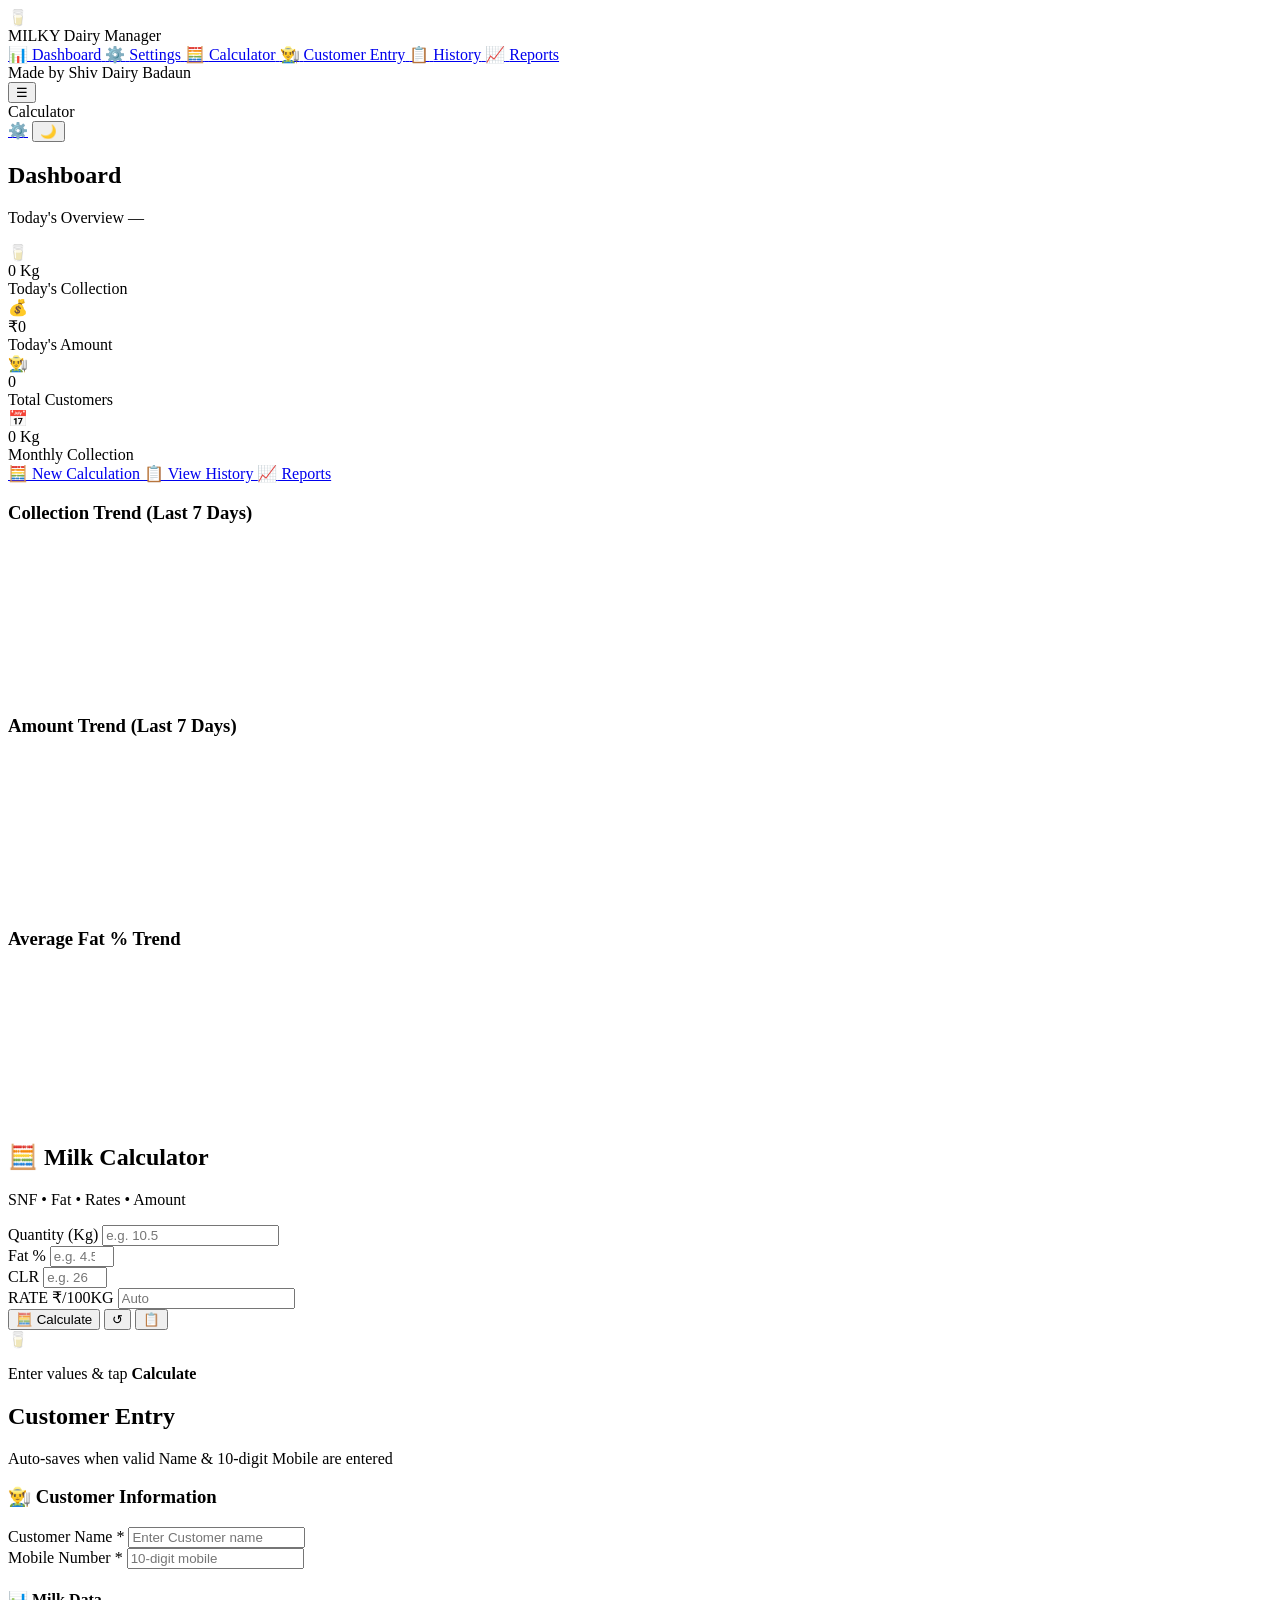
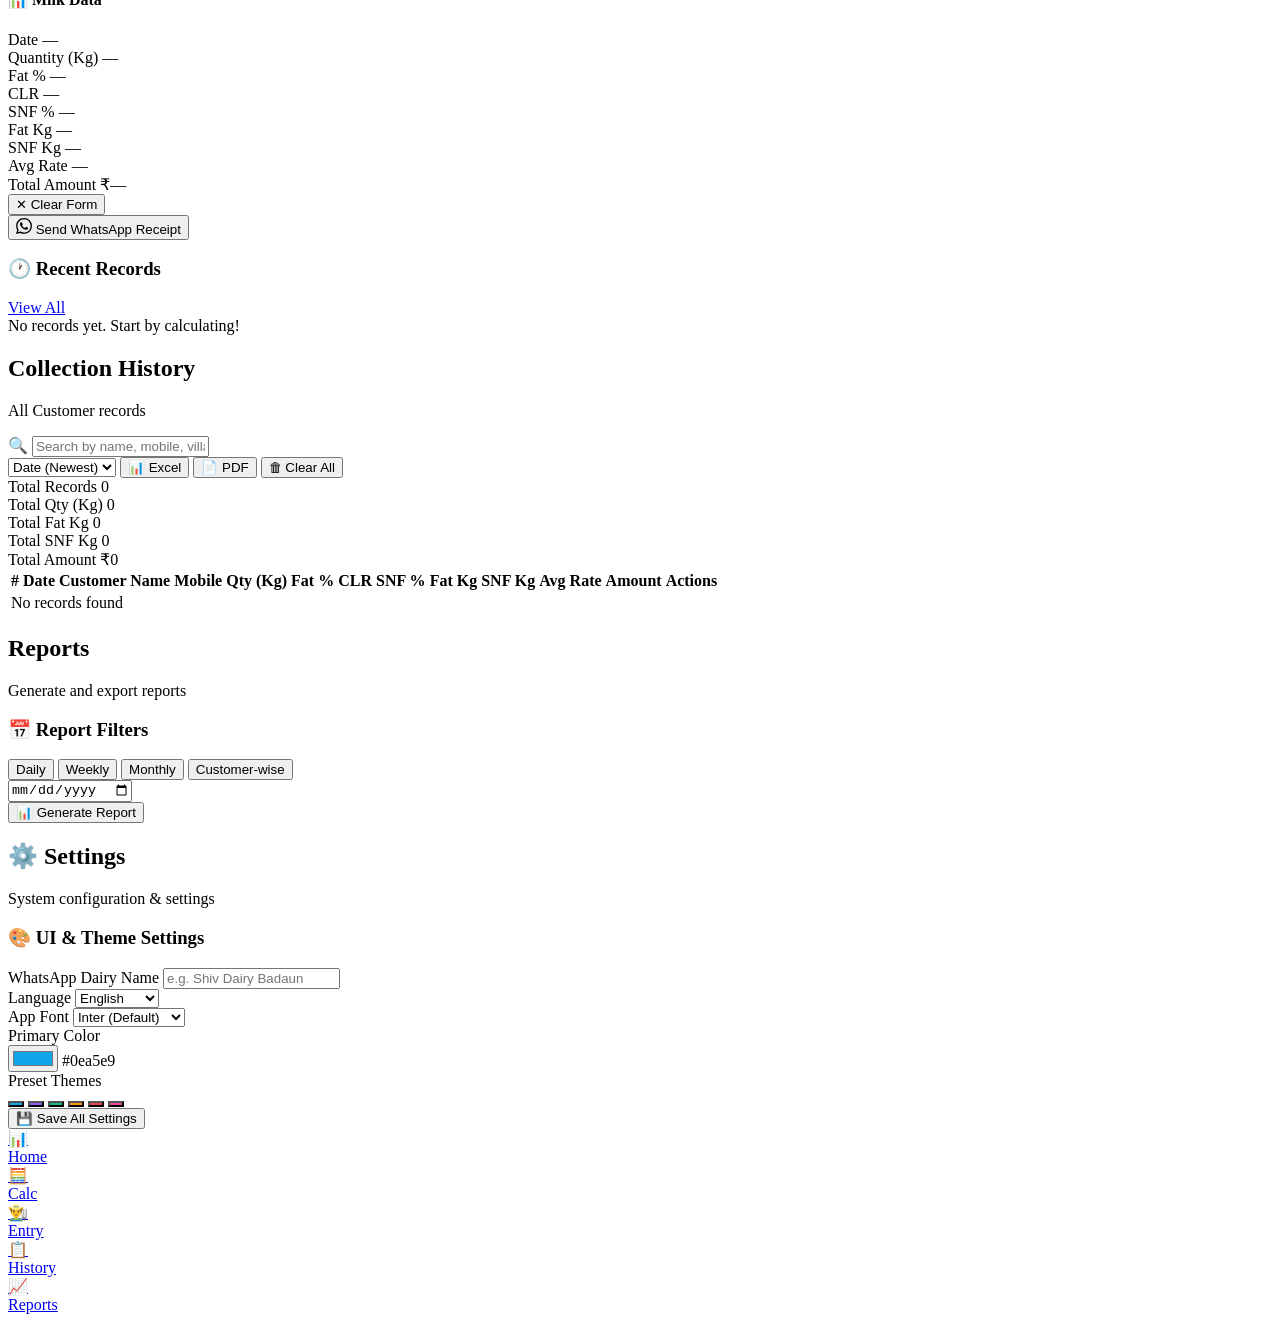
==== index.html @ b36b52dd "Add files via upload" ====
<!DOCTYPE html>
<html lang="en">
<head>
  <meta charset="UTF-8" />
  <meta name="viewport" content="width=device-width, initial-scale=1.0" />
  <meta name="description" content="MILKY - Professional Dairy Milk Collection Management System. Track Customer collections, calculate milk rates, generate reports and export data." />
  <meta name="theme-color" content="#0ea5e9" />
  <meta name="apple-mobile-web-app-capable" content="yes" />
  <meta name="apple-mobile-web-app-status-bar-style" content="default" />
  <meta name="apple-mobile-web-app-title" content="MILKY" />
  <link rel="manifest" href="manifest.json" />
  <link rel="icon" href="data:image/svg+xml,<svg xmlns='http://www.w3.org/2000/svg' viewBox='0 0 100 100'><text y='.9em' font-size='90'>🥛</text></svg>" />
  <title>MILKY — Dairy Collection Management</title>

  <!-- Google Fonts -->
  <link rel="preconnect" href="https://fonts.googleapis.com" />
  <link rel="preconnect" href="https://fonts.gstatic.com" crossorigin />
  <link href="https://fonts.googleapis.com/css2?family=Inter:wght@300;400;500;600;700;800&family=Outfit:wght@400;500;600;700;800&display=swap" rel="stylesheet" />

  <!-- Chart.js -->
  <script src="https://cdn.jsdelivr.net/npm/chart.js@4.4.0/dist/chart.umd.min.js"></script>

  <!-- jsPDF + html2canvas -->
  <script src="https://cdnjs.cloudflare.com/ajax/libs/jspdf/2.5.1/jspdf.umd.min.js"></script>
  <script src="https://cdnjs.cloudflare.com/ajax/libs/html2canvas/1.4.1/html2canvas.min.js"></script>

  <!-- SheetJS (XLSX) -->
  <script src="https://cdn.sheetjs.com/xlsx-0.20.0/package/dist/xlsx.full.min.js"></script>

  <!-- Main CSS -->
  <link rel="stylesheet" href="css/style.css" />
</head>
<body>

  <!-- ===== SIDEBAR NAV (Desktop) ===== -->
  <aside class="sidebar" id="sidebar">
    <div class="sidebar-logo" id="logoArea">
      <img src="" alt="Logo" class="logo-img" id="logoImg" style="display:none;" />
      <div class="logo-icon" id="logoIcon">🥛</div>
      <div class="logo-text">
        <span class="logo-name" id="companyName">MILKY</span>
        <span class="logo-sub">Dairy Manager</span>
      </div>
    </div>

    <nav class="sidebar-nav">
      <a href="#dashboard" class="nav-item" data-page="dashboard">
        <span class="nav-icon">📊</span>
        <span class="nav-label">Dashboard</span>
      </a>
      <a href="#settings" class="nav-item" data-page="settings">
        <span class="nav-icon">⚙️</span>
        <span class="nav-label">Settings</span>
      </a>
      <a href="#calculator" class="nav-item active" data-page="calculator">
        <span class="nav-icon">🧮</span>
        <span class="nav-label">Calculator</span>
      </a>
      <a href="#Customer" class="nav-item" data-page="Customer">
        <span class="nav-icon">👨‍🌾</span>
        <span class="nav-label">Customer Entry</span>
      </a>
      <a href="#history" class="nav-item" data-page="history">
        <span class="nav-icon">📋</span>
        <span class="nav-label">History</span>
      </a>
      <a href="#reports" class="nav-item" data-page="reports">
        <span class="nav-icon">📈</span>
        <span class="nav-label">Reports</span>
      </a>
    </nav>

    <div class="sidebar-footer">
      <span id="footerText">Made by Shiv Dairy Badaun</span>
    </div>
  </aside>

  <!-- ===== MAIN CONTENT ===== -->
  <main class="main-content" id="mainContent">

    <!-- Top Bar -->
    <header class="topbar">
      <button class="menu-btn" id="menuBtn" aria-label="Toggle menu">☰</button>
      <div class="topbar-title" id="pageTitle">Calculator</div>
      <div class="topbar-actions">
        <!-- Admin panel: accessible only via #milkpanel URL (secret route) -->
        <button class="icon-btn pwa-install-btn" id="pwaInstallBtn" title="Install App" aria-label="Install App" style="display:none;">
          📲
        </button>
        <a href="#settings" class="icon-btn" title="Settings" aria-label="Settings" data-page="settings">⚙️</a>
        <button class="icon-btn" id="themeBtn" title="Toggle Theme" aria-label="Toggle theme">🌙</button>
      </div>
    </header>

    <!-- ===== PAGE: DASHBOARD ===== -->
    <section class="page" id="page-dashboard">
      <div class="page-header">
        <h1>Dashboard</h1>
        <p class="page-subtitle">Today's Overview — <span id="todayDate"></span></p>
      </div>

      <!-- Stats Cards -->
      <div class="stats-grid">
        <div class="stat-card cyan">
          <div class="stat-icon">🥛</div>
          <div class="stat-info">
            <div class="stat-value" id="statTodayQty">0 Kg</div>
            <div class="stat-label">Today's Collection</div>
          </div>
        </div>
        <div class="stat-card blue">
          <div class="stat-icon">💰</div>
          <div class="stat-info">
            <div class="stat-value" id="statTodayAmt">₹0</div>
            <div class="stat-label">Today's Amount</div>
          </div>
        </div>
        <div class="stat-card teal">
          <div class="stat-icon">👨‍🌾</div>
          <div class="stat-info">
            <div class="stat-value" id="statCustomers">0</div>
            <div class="stat-label">Total Customers</div>
          </div>
        </div>
        <div class="stat-card indigo">
          <div class="stat-icon">📅</div>
          <div class="stat-info">
            <div class="stat-value" id="statMonthQty">0 Kg</div>
            <div class="stat-label">Monthly Collection</div>
          </div>
        </div>
      </div>

      <!-- Quick Actions -->
      <div class="quick-actions">
        <a href="#calculator" class="quick-btn" data-page="calculator">
          <span>🧮</span> New Calculation
        </a>
        <a href="#history" class="quick-btn" data-page="history">
          <span>📋</span> View History
        </a>
        <a href="#reports" class="quick-btn" data-page="reports">
          <span>📈</span> Reports
        </a>
      </div>

      <!-- Charts -->
      <div class="charts-grid">
        <div class="card chart-card">
          <div class="card-header">
            <h3>Collection Trend (Last 7 Days)</h3>
          </div>
          <div class="chart-wrap">
            <canvas id="chartCollection"></canvas>
          </div>
        </div>
        <div class="card chart-card">
          <div class="card-header">
            <h3>Amount Trend (Last 7 Days)</h3>
          </div>
          <div class="chart-wrap">
            <canvas id="chartAmount"></canvas>
          </div>
        </div>
        <div class="card chart-card chart-full">
          <div class="card-header">
            <h3>Average Fat % Trend</h3>
          </div>
          <div class="chart-wrap">
            <canvas id="chartFat"></canvas>
          </div>
        </div>
      </div>
    </section>

    <!-- ===== PAGE: CALCULATOR ===== -->
    <section class="page active" id="page-calculator">
      <div class="page-header compact-header">
        <h1>🧮 Milk Calculator</h1>
        <p class="page-subtitle">SNF • Fat • Rates • Amount</p>
      </div>

      <!-- Unified Calculator Card -->
      <div class="card calc-card">

        <!-- Input Grid: Qty+Fat on row 1, CLR+Rate on row 2 -->
        <div class="calc-form-grid">
          <div class="form-group">
            <label for="calcQty">Quantity (Kg)</label>
            <input type="number" id="calcQty" placeholder="e.g. 10.5" step="0.01" min="0" inputmode="decimal" />
          </div>
          <div class="form-group">
            <label for="calcFat">Fat %</label>
            <input type="number" id="calcFat" placeholder="e.g. 4.5" step="0.1" min="0" max="10" inputmode="decimal" />
          </div>
          <div class="form-group">
            <label for="calcCLR">CLR</label>
            <input type="number" id="calcCLR" placeholder="e.g. 26" step="0.1" min="20" max="40" inputmode="decimal" />
          </div>
          <div class="form-group" style="position: relative;">
            <label for="calcRate">RATE <span class="hint">₹/100KG</span></label>
            <input type="number" id="calcRate" placeholder="Auto" step="0.01" min="0" inputmode="decimal" />
            <div id="rateFatDisplay" style="font-weight: bold; font-size: 0.9rem; margin-top: 4px; display: none;">FAT Rate: <span id="rateFatSpan"></span></div>
          </div>
        </div>

        <!-- Action Buttons Row -->
        <div class="calc-actions">
          <button class="btn btn-primary btn-calc-main" id="calcBtn">🧮 Calculate</button>
          <button class="btn btn-outline" id="calcResetBtn">↺</button>
          <button class="btn btn-secondary" onclick="navigate('history')">📋</button>
        </div>

        <!-- Divider -->
        <div class="calc-divider" id="calcDivider"></div>

        <!-- Result Panel (inline, no separate card) -->
        <div class="result-empty" id="resultEmpty">
          <div class="empty-icon">🥛</div>
          <p>Enter values &amp; tap <strong>Calculate</strong></p>
        </div>

        <div class="result-body" id="resultBody" style="display:none;">
          <div class="result-header-row">
            <span class="result-section-title">📊 Results</span>
            <span class="result-badge" id="resultDate"></span>
          </div>

          <div class="result-inline-grid" style="grid-template-columns: 1fr 1fr;">
            <div class="ri-cell accent">
              <span class="ri-label">SNF</span>
              <span class="ri-value" id="resSNF">—</span>
            </div>
            <div class="ri-cell" style="grid-row: span 2; display: none;">
              <!-- Spacer -->
            </div>
            <div class="ri-cell">
              <span class="ri-label">FAT Kg</span>
              <span class="ri-value" id="resFatKg">—</span>
            </div>
            <div class="ri-cell">
              <span class="ri-label">SNF Kg</span>
              <span class="ri-value" id="resSNFKg">—</span>
            </div>
            <div class="ri-cell accent">
              <span class="ri-label">Avg. Rate</span>
              <span class="ri-value" id="resAvgRate">—</span>
            </div>
          </div>

          <!-- Total Highlight Box -->
          <div class="result-total-box mt-md" style="display: flex; justify-content: space-between; align-items: center; padding: 15px; background: var(--primary-light); color: var(--primary-dark); border-radius: 8px;">
            <div class="total-label" style="font-weight: 600; font-size: 1.1rem; color: inherit;">💰 Amount</div>
            <div class="total-value" id="resTotalAmt" style="font-weight: 700; font-size: 1.4rem; color: inherit;">—</div>
          </div>

          <!-- WhatsApp + Customer entry -->
          <div class="calc-post-actions">
            <button class="btn btn-whatsapp flex-1" id="waMiniBtn">
              <svg width="16" height="16" viewBox="0 0 24 24" fill="currentColor"><path d="M17.472 14.382c-.297-.149-1.758-.867-2.03-.967-.273-.099-.471-.148-.67.15-.197.297-.767.966-.94 1.164-.173.199-.347.223-.644.075-.297-.15-1.255-.463-2.39-1.475-.883-.788-1.48-1.761-1.653-2.059-.173-.297-.018-.458.13-.606.134-.133.298-.347.446-.52.149-.174.198-.298.298-.497.099-.198.05-.371-.025-.52-.075-.149-.669-1.612-.916-2.207-.242-.579-.487-.5-.669-.51-.173-.008-.371-.01-.57-.01-.198 0-.52.074-.792.372-.272.297-1.04 1.016-1.04 2.479 0 1.462 1.065 2.875 1.213 3.074.149.198 2.096 3.2 5.077 4.487.709.306 1.262.489 1.694.625.712.227 1.36.195 1.871.118.571-.085 1.758-.719 2.006-1.413.248-.694.248-1.289.173-1.413-.074-.124-.272-.198-.57-.347m-5.421 7.403h-.004a9.87 9.87 0 01-5.031-1.378l-.361-.214-3.741.982.998-3.648-.235-.374a9.86 9.86 0 01-1.51-5.26c.001-5.45 4.436-9.884 9.888-9.884 2.64 0 5.122 1.03 6.988 2.898a9.825 9.825 0 012.893 6.994c-.003 5.45-4.437 9.884-9.885 9.884m8.413-18.297A11.815 11.815 0 0012.05 0C5.495 0 .16 5.335.157 11.892c0 2.096.547 4.142 1.588 5.945L.057 24l6.305-1.654a11.882 11.882 0 005.683 1.448h.005c6.554 0 11.89-5.335 11.893-11.893a11.821 11.821 0 00-3.48-8.413z"/></svg>
              Send Receipt
            </button>
            <button class="btn btn-primary flex-1" onclick="navigate('Customer')">
              👨‍🌾 Add Customer
            </button>
          </div>
        </div>

      </div><!-- /calc-card -->
    </section>

    <!-- ===== PAGE: CUSTOMER ENTRY ===== -->
    <section class="page" id="page-Customer">
      <div class="page-header">
        <h1>Customer Entry</h1>
        <p class="page-subtitle">Auto-saves when valid Name & 10-digit Mobile are entered</p>
      </div>

      <div class="two-col-layout">
        <!-- Customer Details -->
        <div class="card">
          <div class="card-header">
            <h3>👨‍🌾 Customer Information</h3>
          </div>
          <div class="form-grid">
            <div class="form-group full">
              <label for="customerName">Customer Name *</label>
              <input type="text" id="customerName" placeholder="Enter Customer name" list="customerNameList" autocomplete="off" />
              <datalist id="customerNameList"></datalist>
            </div>
            <div class="form-group full">
              <label for="customerMobile">Mobile Number *</label>
              <input type="tel" id="customerMobile" placeholder="10-digit mobile" maxlength="10" />
            </div>
          </div>

          <!-- Milk Data Summary (pre-filled from calculator) -->
          <div class="summary-section">
            <h4 class="summary-title">📊 Milk Data</h4>
            <div class="summary-grid">
              <div class="summary-item">
                <span class="s-label">Date</span>
                <span class="s-value" id="fDate">—</span>
              </div>
              <div class="summary-item">
                <span class="s-label">Quantity (Kg)</span>
                <span class="s-value" id="fQty">—</span>
              </div>
              <div class="summary-item">
                <span class="s-label">Fat %</span>
                <span class="s-value" id="fFat">—</span>
              </div>
              <div class="summary-item">
                <span class="s-label">CLR</span>
                <span class="s-value" id="fCLR">—</span>
              </div>
              <div class="summary-item">
                <span class="s-label">SNF %</span>
                <span class="s-value" id="fSNF">—</span>
              </div>
              <div class="summary-item">
                <span class="s-label">Fat Kg</span>
                <span class="s-value" id="fFatKg">—</span>
              </div>
              <div class="summary-item">
                <span class="s-label">SNF Kg</span>
                <span class="s-value" id="fSNFKg">—</span>
              </div>
              <div class="summary-item">
                <span class="s-label">Avg Rate</span>
                <span class="s-value" id="fAvgRate">—</span>
              </div>
            </div>
            <div class="total-banner">
              <span>Total Amount</span>
              <span class="total-value" id="fTotalAmt">₹—</span>
            </div>
          </div>

          <div class="btn-row mt-md">
            <button class="btn btn-outline" id="clearCustomerBtn">✕ Clear Form</button>
          </div>
          <div class="btn-row mt-sm">
            <button class="btn btn-whatsapp" id="waCustomerBtn">
              <svg width="16" height="16" viewBox="0 0 24 24" fill="currentColor"><path d="M17.472 14.382c-.297-.149-1.758-.867-2.03-.967-.273-.099-.471-.148-.67.15-.197.297-.767.966-.94 1.164-.173.199-.347.223-.644.075-.297-.15-1.255-.463-2.39-1.475-.883-.788-1.48-1.761-1.653-2.059-.173-.297-.018-.458.13-.606.134-.133.298-.347.446-.52.149-.174.198-.298.298-.497.099-.198.05-.371-.025-.52-.075-.149-.669-1.612-.916-2.207-.242-.579-.487-.5-.669-.51-.173-.008-.371-.01-.57-.01-.198 0-.52.074-.792.372-.272.297-1.04 1.016-1.04 2.479 0 1.462 1.065 2.875 1.213 3.074.149.198 2.096 3.2 5.077 4.487.709.306 1.262.489 1.694.625.712.227 1.36.195 1.871.118.571-.085 1.758-.719 2.006-1.413.248-.694.248-1.289.173-1.413-.074-.124-.272-.198-.57-.347m-5.421 7.403h-.004a9.87 9.87 0 01-5.031-1.378l-.361-.214-3.741.982.998-3.648-.235-.374a9.86 9.86 0 01-1.51-5.26c.001-5.45 4.436-9.884 9.888-9.884 2.64 0 5.122 1.03 6.988 2.898a9.825 9.825 0 012.893 6.994c-.003 5.45-4.437 9.884-9.885 9.884m8.413-18.297A11.815 11.815 0 0012.05 0C5.495 0 .16 5.335.157 11.892c0 2.096.547 4.142 1.588 5.945L.057 24l6.305-1.654a11.882 11.882 0 005.683 1.448h.005c6.554 0 11.89-5.335 11.893-11.893a11.821 11.821 0 00-3.48-8.413z"/></svg>
              Send WhatsApp Receipt
            </button>
          </div>
        </div>

        <!-- Recent Records -->
        <div class="card">
          <div class="card-header">
            <h3>🕐 Recent Records</h3>
            <a href="#history" class="link-btn" data-page="history">View All</a>
          </div>
          <div id="recentRecords" class="recent-list">
            <div class="empty-state">No records yet. Start by calculating!</div>
          </div>
        </div>
      </div>
    </section>

    <!-- ===== PAGE: HISTORY ===== -->
    <section class="page" id="page-history">
      <div class="page-header">
        <h1>Collection History</h1>
        <p class="page-subtitle">All Customer records</p>
      </div>

      <!-- Search & Filter Bar -->
      <div class="card filter-bar">
        <div class="search-wrap">
          <span class="search-icon">🔍</span>
          <input type="text" id="historySearch" placeholder="Search by name, mobile, village..." />
        </div>
        <div class="filter-actions">
          <select id="historySortBy">
            <option value="date-desc">Date (Newest)</option>
            <option value="date-asc">Date (Oldest)</option>
            <option value="amount-desc">Amount (High)</option>
            <option value="amount-asc">Amount (Low)</option>
            <option value="name-asc">Name (A-Z)</option>
          </select>
          <button class="btn btn-outline" id="histExportExcel">📊 Excel</button>
          <button class="btn btn-outline" id="histExportPDF">📄 PDF</button>
          <button class="btn btn-danger-outline" id="deleteAllBtn">🗑 Clear All</button>
        </div>
      </div>

      <!-- Totals Bar -->
      <div class="totals-bar" id="historyTotals">
        <div class="total-item">
          <span class="t-label">Total Records</span>
          <span class="t-value" id="totRecords">0</span>
        </div>
        <div class="total-item">
          <span class="t-label">Total Qty (Kg)</span>
          <span class="t-value" id="totQty">0</span>
        </div>
        <div class="total-item">
          <span class="t-label">Total Fat Kg</span>
          <span class="t-value" id="totFatKg">0</span>
        </div>
        <div class="total-item">
          <span class="t-label">Total SNF Kg</span>
          <span class="t-value" id="totSNFKg">0</span>
        </div>
        <div class="total-item highlight-total">
          <span class="t-label">Total Amount</span>
          <span class="t-value" id="totAmount">₹0</span>
        </div>
      </div>

      <!-- Table -->
      <div class="card table-card">
        <div class="table-wrap">
          <table class="data-table" id="historyTable">
            <thead>
              <tr>
                <th>#</th>
                <th>Date</th>
                <th>Customer Name</th>
                <th>Mobile</th>
                <th>Qty (Kg)</th>
                <th>Fat %</th>
                <th>CLR</th>
                <th>SNF %</th>
                <th>Fat Kg</th>
                <th>SNF Kg</th>
                <th>Avg Rate</th>
                <th>Amount</th>
                <th>Actions</th>
              </tr>
            </thead>
            <tbody id="historyBody">
              <tr><td colspan="14" class="empty-row">No records found</td></tr>
            </tbody>
          </table>
        </div>
      </div>
    </section>

    <!-- ===== PAGE: REPORTS ===== -->
    <section class="page" id="page-reports">
      <div class="page-header">
        <h1>Reports</h1>
        <p class="page-subtitle">Generate and export reports</p>
      </div>

      <!-- Report Filters -->
      <div class="card">
        <div class="card-header">
          <h3>📅 Report Filters</h3>
        </div>
        <div class="report-filter-row">
          <div class="report-type-tabs">
            <button class="tab-btn active" data-report="daily">Daily</button>
            <button class="tab-btn" data-report="weekly">Weekly</button>
            <button class="tab-btn" data-report="monthly">Monthly</button>
            <button class="tab-btn" data-report="Customer">Customer-wise</button>
          </div>
          <div class="report-date-inputs" id="reportDateInputs">
            <input type="date" id="reportDate" />
          </div>
        </div>
        <div class="report-Customer-input" id="reportCustomerInput" style="display:none;">
          <input type="text" id="reportCustomerName" placeholder="Enter Customer name to filter..." />
        </div>
        <button class="btn btn-primary mt-md" id="generateReportBtn">📊 Generate Report</button>
      </div>

      <!-- Report Output -->
      <div id="reportOutput" style="display:none;">
        <!-- Summary Cards -->
        <div class="report-stats" id="reportStats"></div>

        <!-- Export Buttons -->
        <div class="card">
          <div class="card-header">
            <h3>📤 Export Options</h3>
          </div>
          <div class="export-btn-row">
            <button class="btn btn-export pdf" id="exportPDF">📄 Export PDF</button>
            <button class="btn btn-export excel" id="exportExcel">📊 Export Excel</button>
            <button class="btn btn-export csv" id="exportCSV">📋 Export CSV</button>
            <button class="btn btn-export print" id="exportPrint">🖨️ Print</button>
          </div>
        </div>

        <!-- Report Table -->
        <div class="card table-card" id="reportTableCard">
          <div class="card-header">
            <h3 id="reportTableTitle">Report Data</h3>
          </div>
          <div class="table-wrap">
            <table class="data-table" id="reportTable">
              <thead>
                <tr>
                  <th>#</th>
                  <th>Date</th>
                  <th>Customer</th>
                  <th>Mobile</th>
                  <th>Qty (Kg)</th>
                  <th>Fat %</th>
                  <th>CLR</th>
                  <th>SNF %</th>
                  <th>Amount (₹)</th>
                </tr>
              </thead>
              <tbody id="reportBody"></tbody>
              <tfoot id="reportFoot"></tfoot>
            </table>
          </div>
        </div>
      </div>
    </section>

    <!-- ===== PAGE: SETTINGS ===== -->
    <section class="page" id="page-settings">
      <div class="page-header">
        <h1>⚙️ Settings</h1>
        <p class="page-subtitle">System configuration & settings</p>
      </div>

      <div class="admin-grid">
        <!-- Theme & UI Settings -->
        <div class="card">
          <div class="card-header"><h3>🎨 UI & Theme Settings</h3></div>
          <div class="form-grid">
            <div class="form-group full">
              <label for="adminWADairyName">WhatsApp Dairy Name</label>
              <input type="text" id="adminWADairyName" placeholder="e.g. Shiv Dairy Badaun" />
            </div>
            <div class="form-group full">
              <label for="adminLanguage">Language</label>
              <select id="adminLanguage">
                <option value="en">English</option>
                <option value="hi">हिंदी (Hindi)</option>
              </select>
            </div>
            <div class="form-group full">
              <label for="adminFont">App Font</label>
              <select id="adminFont">
                <option value="Inter">Inter (Default)</option>
                <option value="Outfit">Outfit (Modern)</option>
                <option value="'Segoe UI', Tahoma, Geneva, Verdana, sans-serif">Segoe UI</option>
              </select>
            </div>
            <div class="form-group full">
              <label for="adminTheme">Primary Color</label>
              <div class="color-picker-row">
                <input type="color" id="adminTheme" value="#0ea5e9" />
                <span id="adminThemeHex">#0ea5e9</span>
              </div>
            </div>
            <div class="form-group full">
              <label>Preset Themes</label>
              <div class="theme-presets">
                <button class="preset-dot" style="background:#0ea5e9;" data-color="#0ea5e9" title="Cyan"></button>
                <button class="preset-dot" style="background:#8b5cf6;" data-color="#8b5cf6" title="Purple"></button>
                <button class="preset-dot" style="background:#10b981;" data-color="#10b981" title="Green"></button>
                <button class="preset-dot" style="background:#f59e0b;" data-color="#f59e0b" title="Amber"></button>
                <button class="preset-dot" style="background:#ef4444;" data-color="#ef4444" title="Red"></button>
                <button class="preset-dot" style="background:#ec4899;" data-color="#ec4899" title="Pink"></button>
              </div>
            </div>
          </div>
        </div>
      </div>

      <div class="btn-row mt-lg">
        <button class="btn btn-primary" id="saveAdminBtn">💾 Save All Settings</button>
      </div>
    </section>

  </main><!-- /main-content -->

  <!-- ===== BOTTOM NAV (Mobile) ===== -->
  <nav class="bottom-nav" id="bottomNav">
    <a href="#dashboard" class="bnav-item" data-page="dashboard">
      <div class="bnav-icon-wrap"><span class="bnav-icon">📊</span></div>
      <span class="bnav-label">Home</span>
    </a>

    <a href="#calculator" class="bnav-item active" data-page="calculator">
      <div class="bnav-icon-wrap"><span class="bnav-icon">🧮</span></div>
      <span class="bnav-label">Calc</span>
    </a>
    <a href="#Customer" class="bnav-item" data-page="Customer">
      <div class="bnav-icon-wrap"><span class="bnav-icon">👨‍🌾</span></div>
      <span class="bnav-label">Entry</span>
    </a>
    <a href="#history" class="bnav-item" data-page="history">
      <div class="bnav-icon-wrap"><span class="bnav-icon">📋</span></div>
      <span class="bnav-label">History</span>
    </a>
    <a href="#reports" class="bnav-item" data-page="reports">
      <div class="bnav-icon-wrap"><span class="bnav-icon">📈</span></div>
      <span class="bnav-label">Reports</span>
    </a>
  </nav>

  <!-- ===== EDIT RECORD MODAL ===== -->
  <div class="modal-overlay" id="editModal" style="display:none;">
    <div class="modal">
      <div class="modal-header">
        <h3>✏️ Edit Record</h3>
        <button class="modal-close" id="editModalClose">✕</button>
      </div>
      <div class="modal-body">
        <input type="hidden" id="editId" />
        <div class="form-grid">
          <div class="form-group full">
            <label for="editName">Customer Name</label>
            <input type="text" id="editName" />
          </div>
          <div class="form-group">
            <label for="editMobile">Mobile</label>
            <input type="tel" id="editMobile" />
          </div>
          <div class="form-group">
            <label for="editVillage">Village</label>
            <input type="text" id="editVillage" />
          </div>
          <div class="form-group">
            <label for="editQty">Quantity (Kg)</label>
            <input type="number" id="editQty" step="0.01" />
          </div>
          <div class="form-group">
            <label for="editFat">Fat %</label>
            <input type="number" id="editFat" step="0.1" />
          </div>
          <div class="form-group">
            <label for="editCLR">CLR</label>
            <input type="number" id="editCLR" step="0.1" />
          </div>
          <div class="form-group">
            <label for="editDate">Date</label>
            <input type="date" id="editDate" />
          </div>
        </div>
      </div>
      <div class="modal-footer">
        <button class="btn btn-primary" id="saveEditBtn">💾 Save Changes</button>
        <button class="btn btn-outline" id="editModalClose2">Cancel</button>
      </div>
    </div>
  </div>

  <!-- ===== TOAST NOTIFICATION ===== -->
  <div class="toast" id="toast"></div>

  <!-- ===== CONFIRM DIALOG ===== -->
  <div class="modal-overlay" id="confirmOverlay" style="display:none;">
    <div class="modal confirm-modal">
      <div class="modal-body center">
        <div class="confirm-icon">⚠️</div>
        <h3 id="confirmTitle">Are you sure?</h3>
        <p id="confirmMsg">This action cannot be undone.</p>
      </div>
      <div class="modal-footer">
        <button class="btn btn-danger" id="confirmYes">Yes, Proceed</button>
        <button class="btn btn-outline" id="confirmNo">Cancel</button>
      </div>
    </div>
  </div>

  <!-- ===== WHATSAPP MODAL ===== -->
  <div class="modal-overlay" id="waModalOverlay" style="display:none;">
    <div class="modal">
      <div class="modal-header">
        <h3>💬 Send WhatsApp</h3>
        <button class="close-btn" id="waModalClose">×</button>
      </div>
      <div class="modal-body">
        <div class="form-grid">
          <div class="form-group full">
            <label for="waCustomerName">Customer Name</label>
            <input type="text" id="waCustomerName" placeholder="Name (Optional)" />
          </div>
          <div class="form-group full">
            <label for="waCustomerMobile">Mobile Number</label>
            <input type="tel" id="waCustomerMobile" placeholder="10-digit number" maxlength="10" />
          </div>
        </div>
      </div>
      <div class="modal-footer">
        <button class="btn btn-primary" id="waSendBtn">🚀 Send</button>
        <button class="btn btn-outline" id="waModalCancel">Cancel</button>
      </div>
    </div>
  </div>

  <!-- Sidebar Overlay (mobile) -->
  <div class="sidebar-overlay" id="sidebarOverlay"></div>

  <!-- JavaScript -->
  <script src="js/config.js"></script>
  <script src="js/i18n.js"></script>
  <script src="js/app.js"></script>
  <script src="js/calculator.js"></script>
  <script src="js/customer.js"></script>
  <script src="js/history.js"></script>
  <script src="js/reports.js"></script>
  <script src="js/export.js"></script>
  <script src="js/whatsapp.js"></script>
  <script src="js/admin.js"></script>
  <script src="js/charts.js"></script>
  <script src="js/pwa.js"></script>
</body>
</html>
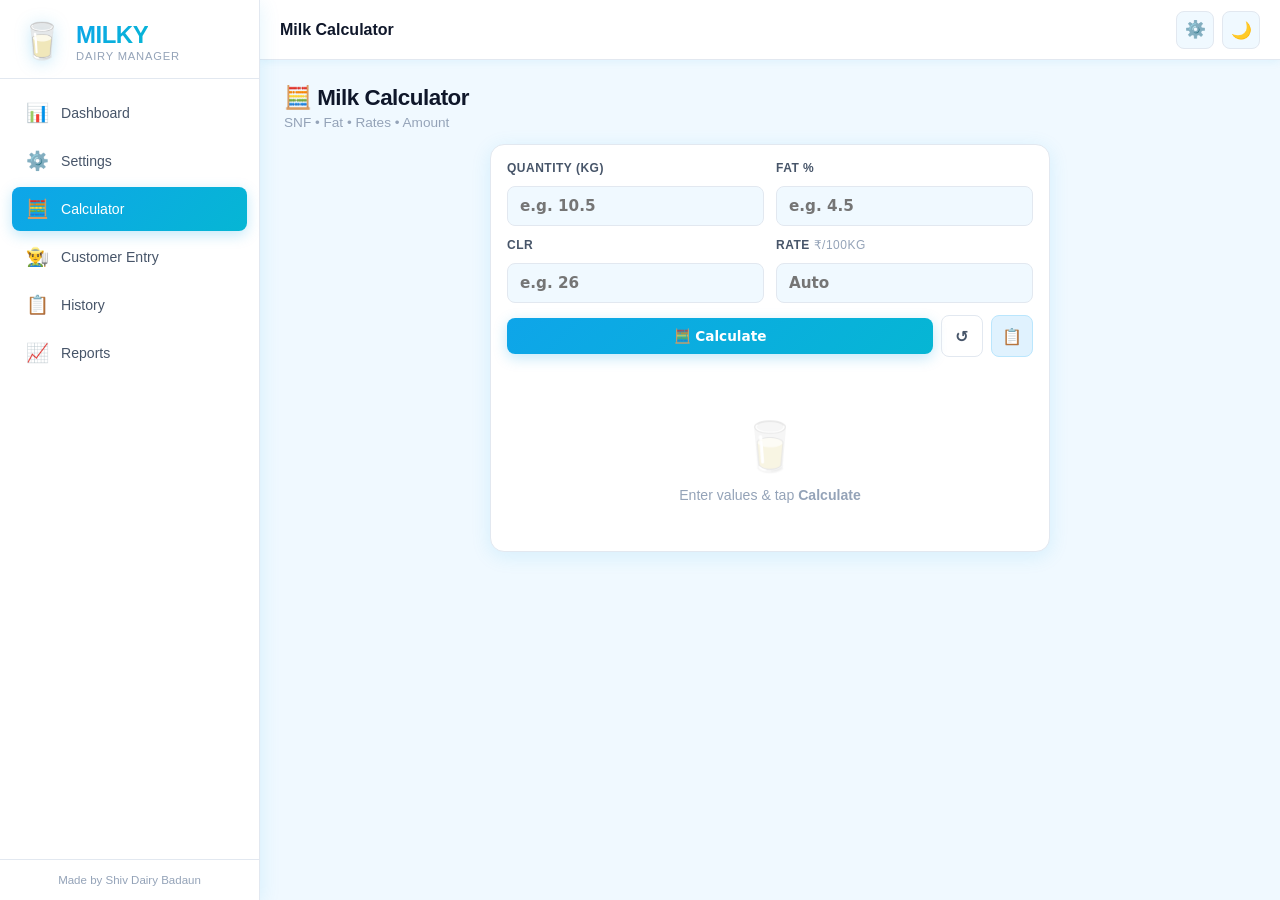
==== commit d468e903: "Add files via upload" ====
--- a/index.html
+++ b/index.html
@@ -56,7 +56,7 @@
         <span class="nav-icon">🧮</span>
         <span class="nav-label">Calculator</span>
       </a>
-      <a href="#Customer" class="nav-item" data-page="Customer">
+      <a href="#customer" class="nav-item" data-page="customer">
         <span class="nav-icon">👨‍🌾</span>
         <span class="nav-label">Customer Entry</span>
       </a>
@@ -270,7 +270,7 @@
     </section>
 
     <!-- ===== PAGE: CUSTOMER ENTRY ===== -->
-    <section class="page" id="page-Customer">
+    <section class="page" id="page-customer">
       <div class="page-header">
         <h1>Customer Entry</h1>
         <p class="page-subtitle">Auto-saves when valid Name & 10-digit Mobile are entered</p>
@@ -337,9 +337,10 @@
             </div>
           </div>
 
-          <div class="btn-row mt-md">
-            <button class="btn btn-outline" id="clearCustomerBtn">✕ Clear Form</button>
-          </div>
+          <div class="btn-row mt-md">
+            <button class="btn btn-primary" id="saveCustomerBtn">Save Record</button>
+            <button class="btn btn-outline" id="clearCustomerBtn">✕ Clear Form</button>
+          </div>
           <div class="btn-row mt-sm">
             <button class="btn btn-whatsapp" id="waCustomerBtn">
               <svg width="16" height="16" viewBox="0 0 24 24" fill="currentColor"><path d="M17.472 14.382c-.297-.149-1.758-.867-2.03-.967-.273-.099-.471-.148-.67.15-.197.297-.767.966-.94 1.164-.173.199-.347.223-.644.075-.297-.15-1.255-.463-2.39-1.475-.883-.788-1.48-1.761-1.653-2.059-.173-.297-.018-.458.13-.606.134-.133.298-.347.446-.52.149-.174.198-.298.298-.497.099-.198.05-.371-.025-.52-.075-.149-.669-1.612-.916-2.207-.242-.579-.487-.5-.669-.51-.173-.008-.371-.01-.57-.01-.198 0-.52.074-.792.372-.272.297-1.04 1.016-1.04 2.479 0 1.462 1.065 2.875 1.213 3.074.149.198 2.096 3.2 5.077 4.487.709.306 1.262.489 1.694.625.712.227 1.36.195 1.871.118.571-.085 1.758-.719 2.006-1.413.248-.694.248-1.289.173-1.413-.074-.124-.272-.198-.57-.347m-5.421 7.403h-.004a9.87 9.87 0 01-5.031-1.378l-.361-.214-3.741.982.998-3.648-.235-.374a9.86 9.86 0 01-1.51-5.26c.001-5.45 4.436-9.884 9.888-9.884 2.64 0 5.122 1.03 6.988 2.898a9.825 9.825 0 012.893 6.994c-.003 5.45-4.437 9.884-9.885 9.884m8.413-18.297A11.815 11.815 0 0012.05 0C5.495 0 .16 5.335.157 11.892c0 2.096.547 4.142 1.588 5.945L.057 24l6.305-1.654a11.882 11.882 0 005.683 1.448h.005c6.554 0 11.89-5.335 11.893-11.893a11.821 11.821 0 00-3.48-8.413z"/></svg>
@@ -587,7 +588,7 @@
       <div class="bnav-icon-wrap"><span class="bnav-icon">🧮</span></div>
       <span class="bnav-label">Calc</span>
     </a>
-    <a href="#Customer" class="bnav-item" data-page="Customer">
+    <a href="#customer" class="bnav-item" data-page="customer">
       <div class="bnav-icon-wrap"><span class="bnav-icon">👨‍🌾</span></div>
       <span class="bnav-label">Entry</span>
     </a>
--- a/css/style.css
+++ b/css/style.css
@@ -0,0 +1,1637 @@
+/* ============================================================
+   MILKY — Dairy Collection Management
+   style.css — Mobile-first, cyan/sky-blue theme
+   ============================================================ */
+
+/* ── CSS Custom Properties ───────────────────────────────── */
+:root {
+  --primary:        #0ea5e9;
+  --primary-dark:   #0284c7;
+  --primary-light:  #bae6fd;
+  --primary-glow:   rgba(14, 165, 233, 0.25);
+
+  --accent:         #06b6d4;
+  --accent-dark:    #0891b2;
+
+  --success:        #10b981;
+  --danger:         #ef4444;
+  --warning:        #f59e0b;
+  --whatsapp:       #25d366;
+
+  --bg:             #f0f9ff;
+  --bg2:            #e0f2fe;
+  --surface:        #ffffff;
+  --surface2:       #f8fafc;
+  --border:         #e2e8f0;
+
+  --text:           #0f172a;
+  --text2:          #475569;
+  --text3:          #94a3b8;
+
+  --sidebar-w:      260px;
+  --topbar-h:       60px;
+  --bnav-h:         80px;
+  --radius:         14px;
+  --radius-sm:      8px;
+  --radius-lg:      20px;
+  --shadow:         0 4px 20px rgba(14, 165, 233, 0.12);
+  --shadow-md:      0 8px 32px rgba(14, 165, 233, 0.18);
+  --shadow-lg:      0 16px 48px rgba(14, 165, 233, 0.22);
+
+  --transition:     0.25s ease;
+  --font:           'Inter', 'Outfit', system-ui, sans-serif;
+}
+
+/* ── Dark Mode ─────────────────────────────────────────── */
+[data-theme="dark"] {
+  --bg:       #0c1929;
+  --bg2:      #112035;
+  --surface:  #162d45;
+  --surface2: #1a3350;
+  --border:   #1e3a5f;
+  --text:     #e2f0fb;
+  --text2:    #94b8d4;
+  --text3:    #4d7a9f;
+  --shadow:   0 4px 20px rgba(0,0,0,0.4);
+  --shadow-md:0 8px 32px rgba(0,0,0,0.5);
+}
+
+/* ── Reset & Base ─────────────────────────────────────── */
+*, *::before, *::after { box-sizing: border-box; margin: 0; padding: 0; }
+
+html { scroll-behavior: smooth; font-size: 16px; }
+
+body {
+  font-family: var(--font);
+  background: var(--bg);
+  color: var(--text);
+  min-height: 100vh;
+  overflow-x: hidden;
+  transition: background var(--transition), color var(--transition);
+}
+
+a { text-decoration: none; color: inherit; }
+button { cursor: pointer; font-family: var(--font); border: none; outline: none; }
+input, select, textarea { font-family: var(--font); outline: none; }
+img { max-width: 100%; }
+
+/* ── Scrollbar ─────────────────────────────────────────── */
+::-webkit-scrollbar { width: 6px; height: 6px; }
+::-webkit-scrollbar-track { background: transparent; }
+::-webkit-scrollbar-thumb { background: var(--primary-light); border-radius: 99px; }
+
+/* ============================================================
+   LAYOUT
+   ============================================================ */
+
+.sidebar {
+  position: fixed;
+  top: 0; left: 0;
+  width: var(--sidebar-w);
+  height: 100vh;
+  background: var(--surface);
+  border-right: 1px solid var(--border);
+  display: flex;
+  flex-direction: column;
+  z-index: 200;
+  transition: transform var(--transition), box-shadow var(--transition);
+  box-shadow: var(--shadow);
+}
+
+.main-content {
+  margin-left: var(--sidebar-w);
+  min-height: 100vh;
+  transition: margin var(--transition);
+}
+
+/* ── Sidebar Logo ──────────────────────────────────────── */
+.sidebar-logo {
+  display: flex;
+  align-items: center;
+  gap: 12px;
+  padding: 20px 20px 16px;
+  border-bottom: 1px solid var(--border);
+  cursor: pointer;
+  user-select: none;
+}
+
+.logo-icon {
+  font-size: 2.2rem;
+  filter: drop-shadow(0 2px 8px var(--primary-glow));
+  animation: float 3s ease-in-out infinite;
+}
+
+@keyframes float {
+  0%, 100% { transform: translateY(0); }
+  50%       { transform: translateY(-4px); }
+}
+
+.logo-img {
+  width: 44px; height: 44px;
+  border-radius: 10px;
+  object-fit: cover;
+}
+
+.logo-name {
+  font-family: 'Outfit', sans-serif;
+  font-size: 1.5rem;
+  font-weight: 800;
+  background: linear-gradient(135deg, var(--primary), var(--accent));
+  -webkit-background-clip: text;
+  -webkit-text-fill-color: transparent;
+  background-clip: text;
+  letter-spacing: -0.5px;
+}
+
+.logo-sub {
+  display: block;
+  font-size: 0.7rem;
+  color: var(--text3);
+  margin-top: 1px;
+  text-transform: uppercase;
+  letter-spacing: 0.8px;
+}
+
+/* ── Sidebar Nav ───────────────────────────────────────── */
+.sidebar-nav {
+  flex: 1;
+  padding: 12px 12px;
+  display: flex;
+  flex-direction: column;
+  gap: 4px;
+  overflow-y: auto;
+}
+
+.nav-item {
+  display: flex;
+  align-items: center;
+  gap: 12px;
+  padding: 11px 14px;
+  border-radius: var(--radius-sm);
+  color: var(--text2);
+  font-size: 0.9rem;
+  font-weight: 500;
+  transition: all var(--transition);
+  position: relative;
+}
+
+.nav-item:hover {
+  background: var(--bg);
+  color: var(--primary);
+}
+
+.nav-item.active {
+  background: linear-gradient(135deg, var(--primary), var(--accent));
+  color: #fff;
+  box-shadow: 0 4px 14px var(--primary-glow);
+}
+
+.nav-item.active .nav-icon { filter: none; }
+.nav-icon { font-size: 1.15rem; }
+.nav-label { font-size: 0.88rem; }
+
+/* ── Sidebar Footer ────────────────────────────────────── */
+.sidebar-footer {
+  padding: 14px 20px;
+  border-top: 1px solid var(--border);
+  font-size: 0.72rem;
+  color: var(--text3);
+  text-align: center;
+}
+
+/* ── Top Bar ───────────────────────────────────────────── */
+.topbar {
+  position: sticky;
+  top: 0;
+  height: var(--topbar-h);
+  background: var(--surface);
+  border-bottom: 1px solid var(--border);
+  display: flex;
+  align-items: center;
+  padding: 0 20px;
+  gap: 14px;
+  z-index: 100;
+  box-shadow: 0 2px 8px rgba(14, 165, 233, 0.08);
+}
+
+.menu-btn {
+  display: none;
+  width: 38px; height: 38px;
+  border-radius: var(--radius-sm);
+  background: var(--bg);
+  border: 1px solid var(--border);
+  font-size: 1.15rem;
+  color: var(--text2);
+  align-items: center; justify-content: center;
+  transition: all var(--transition);
+  flex-shrink: 0;
+}
+
+.menu-btn:hover { background: var(--primary); color: #fff; }
+
+.topbar-title {
+  flex: 1;
+  font-size: 1rem;
+  font-weight: 600;
+  color: var(--text);
+}
+
+.topbar-actions {
+  display: flex;
+  align-items: center;
+  gap: 8px;
+}
+
+.icon-btn {
+  width: 38px; height: 38px;
+  border-radius: var(--radius-sm);
+  background: var(--bg);
+  border: 1px solid var(--border);
+  font-size: 1.05rem;
+  display: flex;
+  align-items: center; justify-content: center;
+  transition: all var(--transition);
+  color: var(--text2);
+}
+
+.icon-btn:hover { background: var(--primary); color: #fff; transform: scale(1.05); }
+
+/* ── Pages ─────────────────────────────────────────────── */
+.page {
+  display: none;
+  padding: 24px;
+  animation: fadeIn 0.3s ease;
+  min-height: calc(100vh - var(--topbar-h));
+}
+
+.page.active { display: block; }
+
+@keyframes fadeIn {
+  from { opacity: 0; transform: translateY(10px); }
+  to   { opacity: 1; transform: translateY(0); }
+}
+
+.page-header {
+  margin-bottom: 24px;
+}
+
+.page-header h1 {
+  font-family: 'Outfit', sans-serif;
+  font-size: 1.75rem;
+  font-weight: 800;
+  color: var(--text);
+  letter-spacing: -0.5px;
+}
+
+.page-subtitle {
+  font-size: 0.85rem;
+  color: var(--text3);
+  margin-top: 4px;
+}
+
+/* ── Cards ──────────────────────────────────────────────── */
+.card {
+  background: var(--surface);
+  border-radius: var(--radius);
+  border: 1px solid var(--border);
+  box-shadow: var(--shadow);
+  overflow: hidden;
+  margin-bottom: 20px;
+  transition: box-shadow var(--transition);
+}
+
+.card:hover { box-shadow: var(--shadow-md); }
+
+.card-header {
+  display: flex;
+  align-items: center;
+  justify-content: space-between;
+  padding: 16px 20px 12px;
+  border-bottom: 1px solid var(--border);
+}
+
+.card-header h3 {
+  font-size: 0.95rem;
+  font-weight: 600;
+  color: var(--text);
+}
+
+/* ============================================================
+   DASHBOARD
+   ============================================================ */
+
+.stats-grid {
+  display: grid;
+  grid-template-columns: repeat(4, 1fr);
+  gap: 16px;
+  margin-bottom: 20px;
+}
+
+.stat-card {
+  background: var(--surface);
+  border-radius: var(--radius);
+  padding: 20px;
+  display: flex;
+  align-items: center;
+  gap: 14px;
+  border: 1px solid var(--border);
+  box-shadow: var(--shadow);
+  transition: transform var(--transition), box-shadow var(--transition);
+  position: relative;
+  overflow: hidden;
+}
+
+.stat-card::before {
+  content: '';
+  position: absolute;
+  top: 0; right: 0;
+  width: 80px; height: 80px;
+  border-radius: 50%;
+  opacity: 0.08;
+  transform: translate(20px, -20px);
+}
+
+.stat-card.cyan::before  { background: #0ea5e9; }
+.stat-card.blue::before  { background: #3b82f6; }
+.stat-card.teal::before  { background: #14b8a6; }
+.stat-card.indigo::before{ background: #6366f1; }
+
+.stat-card:hover { transform: translateY(-3px); box-shadow: var(--shadow-md); }
+
+.stat-icon {
+  font-size: 2rem;
+  width: 52px; height: 52px;
+  display: flex;
+  align-items: center; justify-content: center;
+  border-radius: var(--radius-sm);
+  flex-shrink: 0;
+}
+
+.stat-card.cyan .stat-icon  { background: #e0f9ff; }
+.stat-card.blue .stat-icon  { background: #eff6ff; }
+.stat-card.teal .stat-icon  { background: #f0fdfc; }
+.stat-card.indigo .stat-icon{ background: #eef2ff; }
+
+.stat-info { min-width: 0; }
+
+.stat-value {
+  font-family: 'Outfit', sans-serif;
+  font-size: 1.4rem;
+  font-weight: 700;
+  color: var(--text);
+  white-space: nowrap;
+}
+
+.stat-card.cyan .stat-value  { color: #0284c7; }
+.stat-card.blue .stat-value  { color: #2563eb; }
+.stat-card.teal .stat-value  { color: #0d9488; }
+.stat-card.indigo .stat-value{ color: #4f46e5; }
+
+.stat-label {
+  font-size: 0.78rem;
+  color: var(--text3);
+  margin-top: 2px;
+  white-space: nowrap;
+}
+
+/* Quick Actions */
+.quick-actions {
+  display: flex;
+  gap: 12px;
+  margin-bottom: 20px;
+  flex-wrap: wrap;
+}
+
+.quick-btn {
+  display: flex;
+  align-items: center;
+  gap: 8px;
+  padding: 10px 18px;
+  background: linear-gradient(135deg, var(--primary), var(--accent));
+  color: #fff;
+  border-radius: 99px;
+  font-size: 0.85rem;
+  font-weight: 600;
+  box-shadow: 0 4px 14px var(--primary-glow);
+  transition: all var(--transition);
+}
+
+.quick-btn:hover {
+  transform: translateY(-2px);
+  box-shadow: 0 6px 20px var(--primary-glow);
+}
+
+/* Charts */
+.charts-grid {
+  display: grid;
+  grid-template-columns: 1fr 1fr;
+  gap: 16px;
+}
+
+.chart-full { grid-column: 1 / -1; }
+
+.chart-wrap {
+  padding: 16px 20px 20px;
+  height: 220px;
+}
+
+/* ============================================================
+   CALCULATOR — Optimized Unified Card
+   ============================================================ */
+
+/* Keep two-col for other pages (farmer entry, etc.) */
+.two-col-layout {
+  display: grid;
+  grid-template-columns: 1fr 1fr;
+  gap: 20px;
+  align-items: start;
+}
+
+/* Compact page header */
+.compact-header { margin-bottom: 14px; }
+.compact-header h1 { font-size: 1.4rem; }
+
+/* ── Unified Calc Card ─────────────────────────────────── */
+.calc-card {
+  max-width: 560px;
+  margin-left: auto;
+  margin-right: auto;
+}
+
+/* ── Input Grid: always 2 columns ─────────────────────── */
+.calc-form-grid {
+  display: grid;
+  grid-template-columns: 1fr 1fr;
+  gap: 12px;
+  padding: 16px 16px 12px;
+}
+
+/* Row 1: Qty | Fat   Row 2: CLR | Rate — always side by side */
+.calc-form-grid .form-group label {
+  font-size: 0.75rem;
+  font-weight: 700;
+  color: var(--text2);
+  text-transform: uppercase;
+  letter-spacing: 0.5px;
+  margin-bottom: 5px;
+}
+
+.calc-form-grid .form-group input {
+  padding: 10px 12px;
+  border: 1.5px solid var(--border);
+  border-radius: var(--radius-sm);
+  background: var(--bg);
+  color: var(--text);
+  font-size: 0.95rem;
+  font-weight: 600;
+  width: 100%;
+  transition: border-color var(--transition), box-shadow var(--transition);
+}
+
+.calc-form-grid .form-group input:focus {
+  border-color: var(--primary);
+  box-shadow: 0 0 0 3px var(--primary-glow);
+  background: var(--surface);
+}
+
+/* ── Action Buttons Row ───────────────────────────────── */
+.calc-actions {
+  display: flex;
+  gap: 8px;
+  padding: 0 16px 14px;
+  align-items: center;
+}
+
+.btn-calc-main {
+  flex: 1;
+  justify-content: center;
+}
+
+.calc-actions .btn-outline,
+.calc-actions .btn-secondary {
+  width: 42px;
+  height: 42px;
+  padding: 0;
+  justify-content: center;
+  font-size: 1rem;
+  flex-shrink: 0;
+}
+
+.calc-actions .btn-success {
+  flex: 0 0 auto;
+  padding: 10px 14px;
+}
+
+/* ── Divider ──────────────────────────────────────────── */
+.calc-divider {
+  display: none;
+  margin: 0 16px;
+  border-top: 2px dashed var(--primary-light);
+}
+
+/* ── Result Section Header ────────────────────────────── */
+.result-header-row {
+  display: flex;
+  align-items: center;
+  justify-content: space-between;
+  padding: 14px 16px 10px;
+}
+
+.result-section-title {
+  font-size: 0.85rem;
+  font-weight: 700;
+  color: var(--text);
+}
+
+/* ── Inline Result Grid (3×2) ─────────────────────────── */
+.result-inline-grid {
+  display: grid;
+  grid-template-columns: repeat(3, 1fr);
+  gap: 0;
+  border: 1px solid var(--border);
+  border-radius: var(--radius-sm);
+  overflow: hidden;
+  margin: 0 16px;
+}
+
+.ri-cell {
+  display: flex;
+  flex-direction: column;
+  align-items: center;
+  justify-content: center;
+  gap: 3px;
+  padding: 12px 8px;
+  border-right: 1px solid var(--border);
+  border-bottom: 1px solid var(--border);
+  background: var(--surface);
+  transition: background var(--transition);
+}
+
+.ri-cell:nth-child(3n) { border-right: none; }
+.ri-cell:nth-last-child(-n+3) { border-bottom: none; }
+.ri-cell:hover { background: var(--bg); }
+
+.ri-cell.accent {
+  background: linear-gradient(135deg, rgba(14,165,233,0.08), rgba(6,182,212,0.08));
+}
+
+.ri-label {
+  font-size: 0.65rem;
+  text-transform: uppercase;
+  letter-spacing: 0.5px;
+  color: var(--text3);
+  font-weight: 700;
+}
+
+.ri-value {
+  font-family: 'Outfit', sans-serif;
+  font-size: 1.05rem;
+  font-weight: 700;
+  color: var(--primary-dark);
+  white-space: nowrap;
+}
+
+/* ── Total Banner ─────────────────────────────────────── */
+.calc-total-banner {
+  display: flex;
+  align-items: center;
+  justify-content: space-between;
+  margin: 12px 16px 0;
+  padding: 14px 18px;
+  background: linear-gradient(135deg, var(--primary), var(--accent));
+  border-radius: var(--radius-sm);
+  color: #fff;
+}
+
+.ctb-label {
+  font-size: 0.85rem;
+  font-weight: 600;
+  opacity: 0.9;
+}
+
+.ctb-value {
+  font-family: 'Outfit', sans-serif;
+  font-size: 1.6rem;
+  font-weight: 800;
+  letter-spacing: -0.5px;
+}
+
+/* ── Post-result Action Buttons ───────────────────────── */
+.calc-post-actions {
+  display: flex;
+  gap: 10px;
+  padding: 12px 16px 16px;
+}
+
+.flex-1 { flex: 1; justify-content: center; }
+
+/* ── PWA Install Button ───────────────────────────────── */
+.pwa-install-btn {
+  background: linear-gradient(135deg, var(--primary), var(--accent)) !important;
+  color: #fff !important;
+  border-color: transparent !important;
+  animation: pulseBtn 2s ease-in-out infinite;
+}
+
+@keyframes pulseBtn {
+  0%, 100% { box-shadow: 0 0 0 0 var(--primary-glow); }
+  50%       { box-shadow: 0 0 0 6px transparent; }
+}
+
+/* ── Forms ───────────────────────────────────────────────── */
+.form-grid {
+  display: grid;
+  grid-template-columns: 1fr 1fr;
+  gap: 14px;
+  padding: 16px 20px;
+}
+
+.form-group { display: flex; flex-direction: column; gap: 6px; }
+.form-group.full { grid-column: 1 / -1; }
+
+.form-group label {
+  font-size: 0.8rem;
+  font-weight: 600;
+  color: var(--text2);
+  text-transform: uppercase;
+  letter-spacing: 0.4px;
+}
+
+.form-group input,
+.form-group select,
+.form-group textarea {
+  padding: 10px 13px;
+  border: 1.5px solid var(--border);
+  border-radius: var(--radius-sm);
+  background: var(--bg);
+  color: var(--text);
+  font-size: 0.92rem;
+  transition: border-color var(--transition), box-shadow var(--transition), background var(--transition);
+}
+
+.form-group input:focus,
+.form-group select:focus {
+  border-color: var(--primary);
+  box-shadow: 0 0 0 3px var(--primary-glow);
+  background: var(--surface);
+}
+
+.hint { font-weight: 400; color: var(--text3); font-size: 0.75rem; }
+
+/* Buttons */
+.btn-row {
+  display: flex;
+  gap: 10px;
+  padding: 0 20px 16px;
+  flex-wrap: wrap;
+}
+
+.btn-row.mt-sm { margin-top: 4px; }
+.btn-row.mt-md { margin-top: 8px; }
+
+.btn {
+  padding: 10px 20px;
+  border-radius: var(--radius-sm);
+  font-size: 0.85rem;
+  font-weight: 600;
+  transition: all var(--transition);
+  display: inline-flex;
+  align-items: center;
+  gap: 6px;
+}
+
+.btn:disabled { opacity: 0.45; cursor: not-allowed; transform: none !important; }
+
+.btn-primary {
+  background: linear-gradient(135deg, var(--primary), var(--accent));
+  color: #fff;
+  box-shadow: 0 4px 14px var(--primary-glow);
+}
+.btn-primary:hover:not(:disabled) { transform: translateY(-2px); box-shadow: 0 6px 20px var(--primary-glow); }
+
+.btn-success {
+  background: linear-gradient(135deg, #10b981, #059669);
+  color: #fff;
+  box-shadow: 0 4px 14px rgba(16, 185, 129, 0.3);
+}
+.btn-success:hover:not(:disabled) { transform: translateY(-2px); }
+
+.btn-outline {
+  background: transparent;
+  border: 1.5px solid var(--border);
+  color: var(--text2);
+}
+.btn-outline:hover { border-color: var(--primary); color: var(--primary); background: var(--primary-glow); }
+
+.btn-secondary {
+  background: var(--bg2);
+  color: var(--primary-dark);
+  border: 1.5px solid var(--primary-light);
+}
+.btn-secondary:hover { background: var(--primary-light); }
+
+.btn-danger {
+  background: linear-gradient(135deg, var(--danger), #dc2626);
+  color: #fff;
+}
+.btn-danger:hover { transform: translateY(-2px); }
+
+.btn-danger-outline {
+  background: transparent;
+  border: 1.5px solid var(--danger);
+  color: var(--danger);
+}
+.btn-danger-outline:hover { background: #fee2e2; }
+
+.btn-whatsapp {
+  background: linear-gradient(135deg, #25d366, #128c7e);
+  color: #fff;
+  box-shadow: 0 4px 14px rgba(37, 211, 102, 0.3);
+}
+.btn-whatsapp:hover { transform: translateY(-2px); box-shadow: 0 6px 20px rgba(37, 211, 102, 0.4); }
+
+/* Result Card */
+.result-card { position: relative; }
+
+.result-badge {
+  font-size: 0.72rem;
+  background: var(--bg2);
+  color: var(--primary);
+  padding: 3px 10px;
+  border-radius: 99px;
+  font-weight: 600;
+}
+
+.result-empty {
+  display: flex;
+  flex-direction: column;
+  align-items: center;
+  justify-content: center;
+  padding: 48px 20px;
+  gap: 12px;
+}
+
+.empty-icon { font-size: 3rem; opacity: 0.4; animation: float 3s ease-in-out infinite; }
+
+.result-empty p {
+  color: var(--text3);
+  font-size: 0.88rem;
+  text-align: center;
+}
+
+.result-body { padding: 8px 20px 16px; }
+
+.result-row {
+  display: flex;
+  justify-content: space-between;
+  align-items: center;
+  padding: 10px 0;
+  border-bottom: 1px dashed var(--border);
+  transition: background var(--transition);
+}
+
+.result-row:last-child { border-bottom: none; }
+.result-row:hover { padding: 10px 8px; border-radius: var(--radius-sm); background: var(--bg); margin: 0 -8px; }
+
+.result-row.highlight { background: var(--bg2); padding: 10px 12px; border-radius: var(--radius-sm); border: none; margin: 4px 0; }
+
+.result-row.big .result-label { font-weight: 600; color: var(--text); }
+.result-row.big .result-value { font-size: 1.1rem; font-weight: 700; color: var(--primary-dark); }
+
+.result-row.total {
+  background: linear-gradient(135deg, var(--primary), var(--accent));
+  color: #fff;
+  padding: 14px 16px;
+  border-radius: var(--radius-sm);
+  border: none;
+  margin-top: 8px;
+}
+
+.result-row.total:hover { padding: 14px 16px; margin: 8px 0 0; }
+
+.result-row.total .result-label,
+.result-row.total .result-value {
+  color: #fff;
+  font-size: 1rem;
+  font-weight: 700;
+}
+
+.result-label { font-size: 0.83rem; color: var(--text2); font-weight: 500; }
+.result-value { font-size: 0.92rem; font-weight: 600; color: var(--text); }
+
+.result-divider {
+  border-top: 2px dashed var(--primary-light);
+  margin: 8px 0;
+}
+
+.whatsapp-row {
+  margin-top: 14px;
+  padding-top: 12px;
+  border-top: 1px solid var(--border);
+  display: flex;
+}
+.whatsapp-row .btn { flex: 1; justify-content: center; }
+
+/* ============================================================
+   FARMER ENTRY
+   ============================================================ */
+
+.summary-section {
+  margin: 0 20px 4px;
+  border: 1.5px solid var(--primary-light);
+  border-radius: var(--radius);
+  overflow: hidden;
+  background: linear-gradient(135deg, #f0f9ff, #e0f2fe);
+}
+
+[data-theme="dark"] .summary-section {
+  background: linear-gradient(135deg, #0d2d47, #0a2035);
+}
+
+.summary-title {
+  padding: 10px 16px;
+  font-size: 0.82rem;
+  font-weight: 600;
+  text-transform: uppercase;
+  letter-spacing: 0.5px;
+  color: var(--primary-dark);
+  border-bottom: 1px solid var(--primary-light);
+  background: rgba(14, 165, 233, 0.08);
+}
+
+.summary-grid {
+  display: grid;
+  grid-template-columns: repeat(4, 1fr);
+  gap: 0;
+}
+
+.summary-item {
+  display: flex;
+  flex-direction: column;
+  gap: 2px;
+  padding: 10px 14px;
+  border-right: 1px solid var(--primary-light);
+  border-bottom: 1px solid var(--primary-light);
+}
+
+.summary-item:nth-child(4n) { border-right: none; }
+
+.s-label {
+  font-size: 0.68rem;
+  text-transform: uppercase;
+  letter-spacing: 0.4px;
+  color: var(--text3);
+  font-weight: 600;
+}
+
+.s-value {
+  font-size: 0.92rem;
+  font-weight: 700;
+  color: var(--primary-dark);
+}
+
+.total-banner {
+  display: flex;
+  justify-content: space-between;
+  align-items: center;
+  padding: 12px 16px;
+  background: linear-gradient(135deg, var(--primary), var(--accent));
+  color: #fff;
+  font-weight: 600;
+  font-size: 0.92rem;
+}
+
+.total-value { font-size: 1.2rem; font-weight: 800; }
+
+/* Recent Records */
+.recent-list { padding: 8px 16px 12px; }
+
+.recent-item {
+  display: flex;
+  align-items: center;
+  justify-content: space-between;
+  padding: 10px 12px;
+  border-radius: var(--radius-sm);
+  background: var(--bg);
+  border: 1px solid var(--border);
+  margin-bottom: 8px;
+  transition: all var(--transition);
+}
+
+.recent-item:hover { border-color: var(--primary); transform: translateX(3px); }
+
+.recent-farmer { font-weight: 600; font-size: 0.88rem; }
+.recent-details { font-size: 0.75rem; color: var(--text3); margin-top: 2px; }
+.recent-amt {
+  font-weight: 700;
+  font-size: 0.95rem;
+  color: var(--success);
+  white-space: nowrap;
+}
+
+.link-btn {
+  font-size: 0.78rem;
+  color: var(--primary);
+  font-weight: 600;
+  padding: 4px 10px;
+  border-radius: 99px;
+  background: var(--primary-glow);
+  transition: all var(--transition);
+}
+.link-btn:hover { background: var(--primary); color: #fff; }
+
+/* ============================================================
+   HISTORY
+   ============================================================ */
+
+.filter-bar {
+  display: flex;
+  align-items: center;
+  gap: 12px;
+  padding: 14px 16px;
+  flex-wrap: wrap;
+}
+
+.search-wrap {
+  display: flex;
+  align-items: center;
+  gap: 8px;
+  flex: 1;
+  min-width: 200px;
+  background: var(--bg);
+  border: 1.5px solid var(--border);
+  border-radius: var(--radius-sm);
+  padding: 0 12px;
+  transition: border-color var(--transition);
+}
+
+.search-wrap:focus-within { border-color: var(--primary); }
+
+.search-icon { font-size: 0.9rem; opacity: 0.5; }
+
+.search-wrap input {
+  flex: 1;
+  border: none;
+  background: transparent;
+  padding: 9px 0;
+  font-size: 0.88rem;
+  color: var(--text);
+}
+
+.filter-actions {
+  display: flex;
+  align-items: center;
+  gap: 10px;
+  flex-wrap: wrap;
+}
+
+.filter-actions select {
+  padding: 9px 12px;
+  border: 1.5px solid var(--border);
+  border-radius: var(--radius-sm);
+  background: var(--surface);
+  color: var(--text);
+  font-size: 0.85rem;
+  cursor: pointer;
+}
+
+/* Totals Bar */
+.totals-bar {
+  display: grid;
+  grid-template-columns: repeat(5, 1fr);
+  gap: 0;
+  background: var(--surface);
+  border: 1px solid var(--border);
+  border-radius: var(--radius);
+  box-shadow: var(--shadow);
+  margin-bottom: 16px;
+  overflow: hidden;
+}
+
+.total-item {
+  display: flex;
+  flex-direction: column;
+  gap: 3px;
+  padding: 14px 16px;
+  border-right: 1px solid var(--border);
+  transition: background var(--transition);
+}
+
+.total-item:last-child { border-right: none; }
+.total-item:hover { background: var(--bg); }
+.total-item.highlight-total { background: linear-gradient(135deg, var(--primary), var(--accent)); }
+.total-item.highlight-total .t-label, .total-item.highlight-total .t-value { color: #fff; }
+
+.t-label { font-size: 0.7rem; text-transform: uppercase; letter-spacing: 0.4px; color: var(--text3); font-weight: 600; }
+.t-value { font-size: 1.05rem; font-weight: 700; color: var(--primary-dark); }
+
+/* Table */
+.table-card { overflow: visible; }
+
+.table-wrap {
+  overflow-x: auto;
+  border-radius: 0 0 var(--radius) var(--radius);
+}
+
+.data-table {
+  width: 100%;
+  border-collapse: collapse;
+  font-size: 0.82rem;
+  min-width: 900px;
+}
+
+.data-table thead tr {
+  background: linear-gradient(135deg, var(--primary), var(--accent));
+  color: #fff;
+}
+
+.data-table th {
+  padding: 11px 12px;
+  text-align: left;
+  font-weight: 600;
+  font-size: 0.75rem;
+  text-transform: uppercase;
+  letter-spacing: 0.4px;
+  white-space: nowrap;
+}
+
+.data-table td {
+  padding: 10px 12px;
+  border-bottom: 1px solid var(--border);
+  color: var(--text);
+  vertical-align: middle;
+}
+
+.data-table tbody tr:hover { background: var(--bg); }
+.data-table tbody tr:last-child td { border-bottom: none; }
+
+.data-table tfoot td {
+  padding: 11px 12px;
+  font-weight: 700;
+  background: var(--bg2);
+  color: var(--primary-dark);
+  border-top: 2px solid var(--primary-light);
+}
+
+.empty-row {
+  text-align: center;
+  padding: 40px !important;
+  color: var(--text3);
+  font-size: 0.9rem;
+}
+
+/* Action Buttons in Table */
+.action-btn {
+  width: 28px; height: 28px;
+  border-radius: 6px;
+  display: inline-flex;
+  align-items: center; justify-content: center;
+  font-size: 0.8rem;
+  transition: all var(--transition);
+  border: 1px solid transparent;
+  margin: 0 2px;
+}
+
+.action-edit { background: #eff6ff; color: #2563eb; border-color: #bfdbfe; }
+.action-edit:hover { background: #2563eb; color: #fff; }
+.action-del  { background: #fef2f2; color: #ef4444; border-color: #fecaca; }
+.action-del:hover  { background: #ef4444; color: #fff; }
+.action-wa   { background: #f0fdf4; color: #16a34a; border-color: #bbf7d0; }
+.action-wa:hover   { background: #16a34a; color: #fff; }
+
+/* ============================================================
+   REPORTS
+   ============================================================ */
+
+.report-filter-row {
+  display: flex;
+  align-items: center;
+  gap: 14px;
+  padding: 16px 20px;
+  flex-wrap: wrap;
+}
+
+.report-type-tabs {
+  display: flex;
+  background: var(--bg);
+  border-radius: var(--radius-sm);
+  padding: 4px;
+  gap: 2px;
+  border: 1.5px solid var(--border);
+}
+
+.tab-btn {
+  padding: 7px 16px;
+  border-radius: 6px;
+  font-size: 0.82rem;
+  font-weight: 600;
+  color: var(--text2);
+  background: transparent;
+  transition: all var(--transition);
+}
+
+.tab-btn.active {
+  background: linear-gradient(135deg, var(--primary), var(--accent));
+  color: #fff;
+  box-shadow: 0 2px 8px var(--primary-glow);
+}
+
+.tab-btn:hover:not(.active) { background: var(--border); }
+
+.report-date-inputs input,
+.report-farmer-input input {
+  padding: 9px 13px;
+  border: 1.5px solid var(--border);
+  border-radius: var(--radius-sm);
+  background: var(--surface);
+  color: var(--text);
+  font-size: 0.88rem;
+}
+
+.report-date-inputs input:focus,
+.report-farmer-input input:focus {
+  border-color: var(--primary);
+  box-shadow: 0 0 0 3px var(--primary-glow);
+}
+
+.report-farmer-input { padding: 0 20px 16px; }
+.report-farmer-input input { width: 100%; }
+
+.mt-md { margin-top: 8px; }
+.mt-lg { margin-top: 16px; }
+
+/* Report Stats */
+.report-stats {
+  display: grid;
+  grid-template-columns: repeat(4, 1fr);
+  gap: 14px;
+  margin-bottom: 16px;
+}
+
+.rstat-card {
+  background: var(--surface);
+  border: 1px solid var(--border);
+  border-radius: var(--radius);
+  padding: 16px 20px;
+  box-shadow: var(--shadow);
+}
+
+.rstat-label {
+  font-size: 0.75rem;
+  text-transform: uppercase;
+  letter-spacing: 0.4px;
+  color: var(--text3);
+  font-weight: 600;
+}
+
+.rstat-value {
+  font-family: 'Outfit', sans-serif;
+  font-size: 1.5rem;
+  font-weight: 700;
+  color: var(--primary-dark);
+  margin-top: 4px;
+}
+
+/* Export Buttons */
+.export-btn-row {
+  display: flex;
+  gap: 10px;
+  padding: 12px 20px 16px;
+  flex-wrap: wrap;
+}
+
+.btn-export {
+  padding: 10px 20px;
+  border-radius: var(--radius-sm);
+  font-weight: 600;
+  font-size: 0.83rem;
+  transition: all var(--transition);
+  color: #fff;
+}
+
+.btn-export:hover { transform: translateY(-2px); opacity: 0.9; }
+
+.btn-export.pdf   { background: linear-gradient(135deg, #ef4444, #dc2626); }
+.btn-export.excel { background: linear-gradient(135deg, #16a34a, #15803d); }
+.btn-export.csv   { background: linear-gradient(135deg, #0891b2, #0e7490); }
+.btn-export.print { background: linear-gradient(135deg, #7c3aed, #6d28d9); }
+
+/* ============================================================
+   ADMIN PANEL
+   ============================================================ */
+
+.admin-grid {
+  display: grid;
+  grid-template-columns: 1fr 1fr;
+  gap: 20px;
+}
+
+.color-picker-row {
+  display: flex;
+  align-items: center;
+  gap: 12px;
+}
+
+.color-picker-row input[type="color"] {
+  width: 44px; height: 40px;
+  border: 1.5px solid var(--border);
+  border-radius: var(--radius-sm);
+  padding: 2px;
+  background: var(--surface);
+  cursor: pointer;
+}
+
+.theme-presets {
+  display: flex;
+  gap: 8px;
+  flex-wrap: wrap;
+}
+
+.preset-dot {
+  width: 30px; height: 30px;
+  border-radius: 50%;
+  border: 2px solid transparent;
+  transition: all var(--transition);
+  cursor: pointer;
+}
+
+.preset-dot:hover, .preset-dot.active-preset {
+  border-color: var(--text);
+  transform: scale(1.15);
+  box-shadow: 0 2px 8px rgba(0,0,0,0.2);
+}
+
+.logo-preview {
+  margin-top: 8px;
+  max-width: 120px;
+  max-height: 80px;
+  border-radius: var(--radius-sm);
+  overflow: hidden;
+}
+
+.logo-preview img { width: 100%; }
+
+.hint-text {
+  font-size: 0.83rem;
+  color: var(--text3);
+  line-height: 1.6;
+}
+
+.restore-label {
+  display: inline-flex;
+  align-items: center;
+  gap: 6px;
+  cursor: pointer;
+}
+
+/* ============================================================
+   BOTTOM NAV — Apple-style Floating Glassmorphic Pill
+   ============================================================ */
+
+.bottom-nav {
+  display: none;
+  position: fixed;
+  bottom: 16px;
+  left: 50%;
+  transform: translateX(-50%);
+  width: calc(100% - 32px);
+  max-width: 420px;
+  height: 62px;
+  background: rgba(255, 255, 255, 0.72);
+  backdrop-filter: blur(24px) saturate(180%);
+  -webkit-backdrop-filter: blur(24px) saturate(180%);
+  border: 1px solid rgba(255, 255, 255, 0.55);
+  border-radius: 99px;
+  flex-direction: row;
+  justify-content: space-around;
+  align-items: center;
+  z-index: 150;
+  box-shadow:
+    0 8px 32px rgba(14, 165, 233, 0.18),
+    0 2px 8px rgba(0, 0, 0, 0.08),
+    inset 0 1px 0 rgba(255, 255, 255, 0.8);
+  padding: 0 8px;
+}
+
+[data-theme="dark"] .bottom-nav {
+  background: rgba(22, 45, 69, 0.82);
+  border-color: rgba(255, 255, 255, 0.08);
+  box-shadow:
+    0 8px 32px rgba(0, 0, 0, 0.45),
+    0 2px 8px rgba(0, 0, 0, 0.3),
+    inset 0 1px 0 rgba(255, 255, 255, 0.06);
+}
+
+.bnav-item {
+  display: flex;
+  flex-direction: column;
+  align-items: center;
+  gap: 2px;
+  padding: 6px 10px;
+  border-radius: 99px;
+  color: var(--text3);
+  transition: all 0.2s cubic-bezier(0.34, 1.56, 0.64, 1);
+  flex: 1;
+  min-width: 0;
+  position: relative;
+}
+
+.bnav-item:active {
+  transform: scale(0.9);
+}
+
+.bnav-item.active {
+  color: var(--primary);
+}
+
+/* Active pill indicator behind icon */
+.bnav-item.active .bnav-icon-wrap {
+  background: var(--primary-glow);
+  border-radius: 20px;
+}
+
+.bnav-icon-wrap {
+  display: flex;
+  align-items: center;
+  justify-content: center;
+  width: 40px;
+  height: 28px;
+  border-radius: 20px;
+  transition: all 0.2s cubic-bezier(0.34, 1.56, 0.64, 1);
+}
+
+.bnav-item.active .bnav-icon-wrap {
+  background: linear-gradient(135deg,
+    rgba(14,165,233,0.18),
+    rgba(6,182,212,0.18));
+  transform: scale(1.08);
+}
+
+.bnav-icon {
+  font-size: 1.25rem;
+  display: block;
+  line-height: 1;
+  transition: transform 0.2s cubic-bezier(0.34, 1.56, 0.64, 1);
+}
+
+.bnav-item.active .bnav-icon {
+  transform: scale(1.1) translateY(-1px);
+}
+
+.bnav-label {
+  font-size: 0.58rem;
+  font-weight: 700;
+  text-transform: uppercase;
+  letter-spacing: 0.3px;
+  transition: all var(--transition);
+  white-space: nowrap;
+}
+
+/* ============================================================
+   MODALS
+   ============================================================ */
+
+.modal-overlay {
+  position: fixed;
+  inset: 0;
+  background: rgba(0, 20, 40, 0.6);
+  backdrop-filter: blur(4px);
+  z-index: 300;
+  display: flex;
+  align-items: center;
+  justify-content: center;
+  padding: 16px;
+  animation: fadeIn 0.2s ease;
+}
+
+.modal {
+  background: var(--surface);
+  border-radius: var(--radius-lg);
+  box-shadow: var(--shadow-lg);
+  width: 100%;
+  max-width: 520px;
+  max-height: 90vh;
+  overflow: hidden;
+  display: flex;
+  flex-direction: column;
+  animation: slideUp 0.25s ease;
+}
+
+@keyframes slideUp {
+  from { transform: translateY(30px); opacity: 0; }
+  to   { transform: translateY(0);    opacity: 1; }
+}
+
+.modal-header {
+  display: flex;
+  align-items: center;
+  justify-content: space-between;
+  padding: 16px 20px;
+  border-bottom: 1px solid var(--border);
+}
+
+.modal-header h3 { font-size: 1rem; font-weight: 700; }
+
+.modal-close {
+  width: 30px; height: 30px;
+  border-radius: 50%;
+  background: var(--bg);
+  border: 1px solid var(--border);
+  font-size: 0.85rem;
+  display: flex;
+  align-items: center; justify-content: center;
+  transition: all var(--transition);
+  color: var(--text2);
+}
+
+.modal-close:hover { background: var(--danger); color: #fff; }
+
+.modal-body {
+  padding: 16px 20px;
+  overflow-y: auto;
+  flex: 1;
+}
+
+.modal-body.center { text-align: center; padding: 24px 20px 12px; }
+
+.modal-footer {
+  padding: 14px 20px;
+  border-top: 1px solid var(--border);
+  display: flex;
+  gap: 10px;
+  justify-content: flex-end;
+}
+
+.confirm-modal { max-width: 380px; }
+.confirm-icon { font-size: 3rem; margin-bottom: 12px; }
+.confirm-modal h3 { font-size: 1.1rem; margin-bottom: 8px; }
+.confirm-modal p { color: var(--text3); font-size: 0.88rem; }
+
+/* ============================================================
+   TOAST
+   ============================================================ */
+
+.toast {
+  position: fixed;
+  bottom: calc(16px + 62px + 12px);
+  left: 50%;
+  transform: translateX(-50%) translateY(20px);
+  background: #1e293b;
+  color: #fff;
+  padding: 12px 22px;
+  border-radius: 99px;
+  font-size: 0.85rem;
+  font-weight: 500;
+  z-index: 400;
+  opacity: 0;
+  transition: all 0.3s ease;
+  pointer-events: none;
+  white-space: nowrap;
+  box-shadow: 0 8px 30px rgba(0,0,0,0.3);
+  max-width: 90vw;
+}
+
+.toast.show {
+  opacity: 1;
+  transform: translateX(-50%) translateY(0);
+}
+
+.toast.success { background: linear-gradient(135deg, var(--success), #059669); }
+.toast.error   { background: linear-gradient(135deg, var(--danger), #dc2626); }
+.toast.info    { background: linear-gradient(135deg, var(--primary), var(--accent)); }
+
+/* ============================================================
+   SIDEBAR OVERLAY (mobile)
+   ============================================================ */
+
+.sidebar-overlay {
+  display: none;
+  position: fixed;
+  inset: 0;
+  background: rgba(0,0,0,0.45);
+  z-index: 190;
+  backdrop-filter: blur(2px);
+}
+
+/* ============================================================
+   EMPTY STATE
+   ============================================================ */
+
+.empty-state {
+  text-align: center;
+  padding: 30px 16px;
+  color: var(--text3);
+  font-size: 0.88rem;
+}
+
+/* ============================================================
+   PRINT STYLES
+   ============================================================ */
+
+@media print {
+  .sidebar, .topbar, .bottom-nav, .filter-bar,
+  .export-btn-row, .quick-actions, .btn-row { display: none !important; }
+  .main-content { margin-left: 0; }
+  .page { display: block !important; padding: 0; }
+  .page:not(#page-reports) { display: none !important; }
+  body { background: #fff; }
+}
+
+/* ============================================================
+   RESPONSIVE — TABLET
+   ============================================================ */
+
+@media (max-width: 1024px) {
+  .stats-grid { grid-template-columns: repeat(2, 1fr); }
+  .charts-grid { grid-template-columns: 1fr; }
+  .chart-full { grid-column: 1; }
+  .admin-grid { grid-template-columns: 1fr; }
+  .report-stats { grid-template-columns: repeat(2, 1fr); }
+  .summary-grid { grid-template-columns: repeat(2, 1fr); }
+  .totals-bar { grid-template-columns: repeat(3, 1fr); }
+}
+
+/* ============================================================
+   RESPONSIVE — MOBILE
+   ============================================================ */
+
+@media (max-width: 768px) {
+  :root { --sidebar-w: 260px; }
+
+  .sidebar {
+    transform: translateX(-100%);
+    box-shadow: none;
+  }
+
+  .sidebar.open {
+    transform: translateX(0);
+    box-shadow: var(--shadow-lg);
+  }
+
+  .sidebar-overlay.show { display: block; }
+
+  .main-content { margin-left: 0; padding-bottom: 100px; }
+
+  .menu-btn { display: flex; }
+
+  .bottom-nav { display: flex; }
+
+  .page { padding: 14px; min-height: calc(100vh - var(--topbar-h)); }
+
+  .two-col-layout { grid-template-columns: 1fr; }
+
+  .form-grid { grid-template-columns: 1fr; gap: 10px; padding: 12px; }
+  .form-group.full { grid-column: 1; }
+
+  .stats-grid { grid-template-columns: 1fr 1fr; gap: 10px; }
+
+  .stat-value { font-size: 1.1rem; }
+
+  .summary-grid { grid-template-columns: repeat(2, 1fr); }
+
+  .totals-bar {
+    grid-template-columns: 1fr 1fr;
+  }
+
+  .report-stats { grid-template-columns: 1fr 1fr; }
+
+  .report-filter-row { flex-direction: column; align-items: flex-start; }
+
+  .data-table { font-size: 0.75rem; }
+  .data-table th, .data-table td { padding: 8px 8px; }
+
+  .btn-row { padding: 0 12px 12px; }
+
+  .export-btn-row { padding: 8px 12px 12px; }
+
+  .charts-grid { grid-template-columns: 1fr; }
+
+  .result-card .card-header { flex-wrap: wrap; gap: 6px; }
+
+  .filter-bar { padding: 10px 12px; gap: 8px; }
+  .filter-actions { width: 100%; }
+  .filter-actions select { flex: 1; }
+
+  .topbar { padding: 0 12px; }
+
+  .modal { border-radius: var(--radius); }
+}
+
+@media (max-width: 480px) {
+  .stats-grid { grid-template-columns: 1fr 1fr; gap: 8px; }
+  .stat-card { padding: 14px 12px; }
+  .stat-icon { width: 40px; height: 40px; font-size: 1.4rem; }
+  .stat-value { font-size: 1rem; }
+  .stat-label { font-size: 0.7rem; }
+
+  .page-header h1 { font-size: 1.4rem; }
+
+  .quick-btn { padding: 8px 14px; font-size: 0.78rem; }
+
+  .report-type-tabs { flex-wrap: wrap; }
+  .tab-btn { padding: 6px 12px; font-size: 0.78rem; }
+
+  .totals-bar { grid-template-columns: 1fr 1fr; }
+
+  .admin-grid { grid-template-columns: 1fr; }
+}
